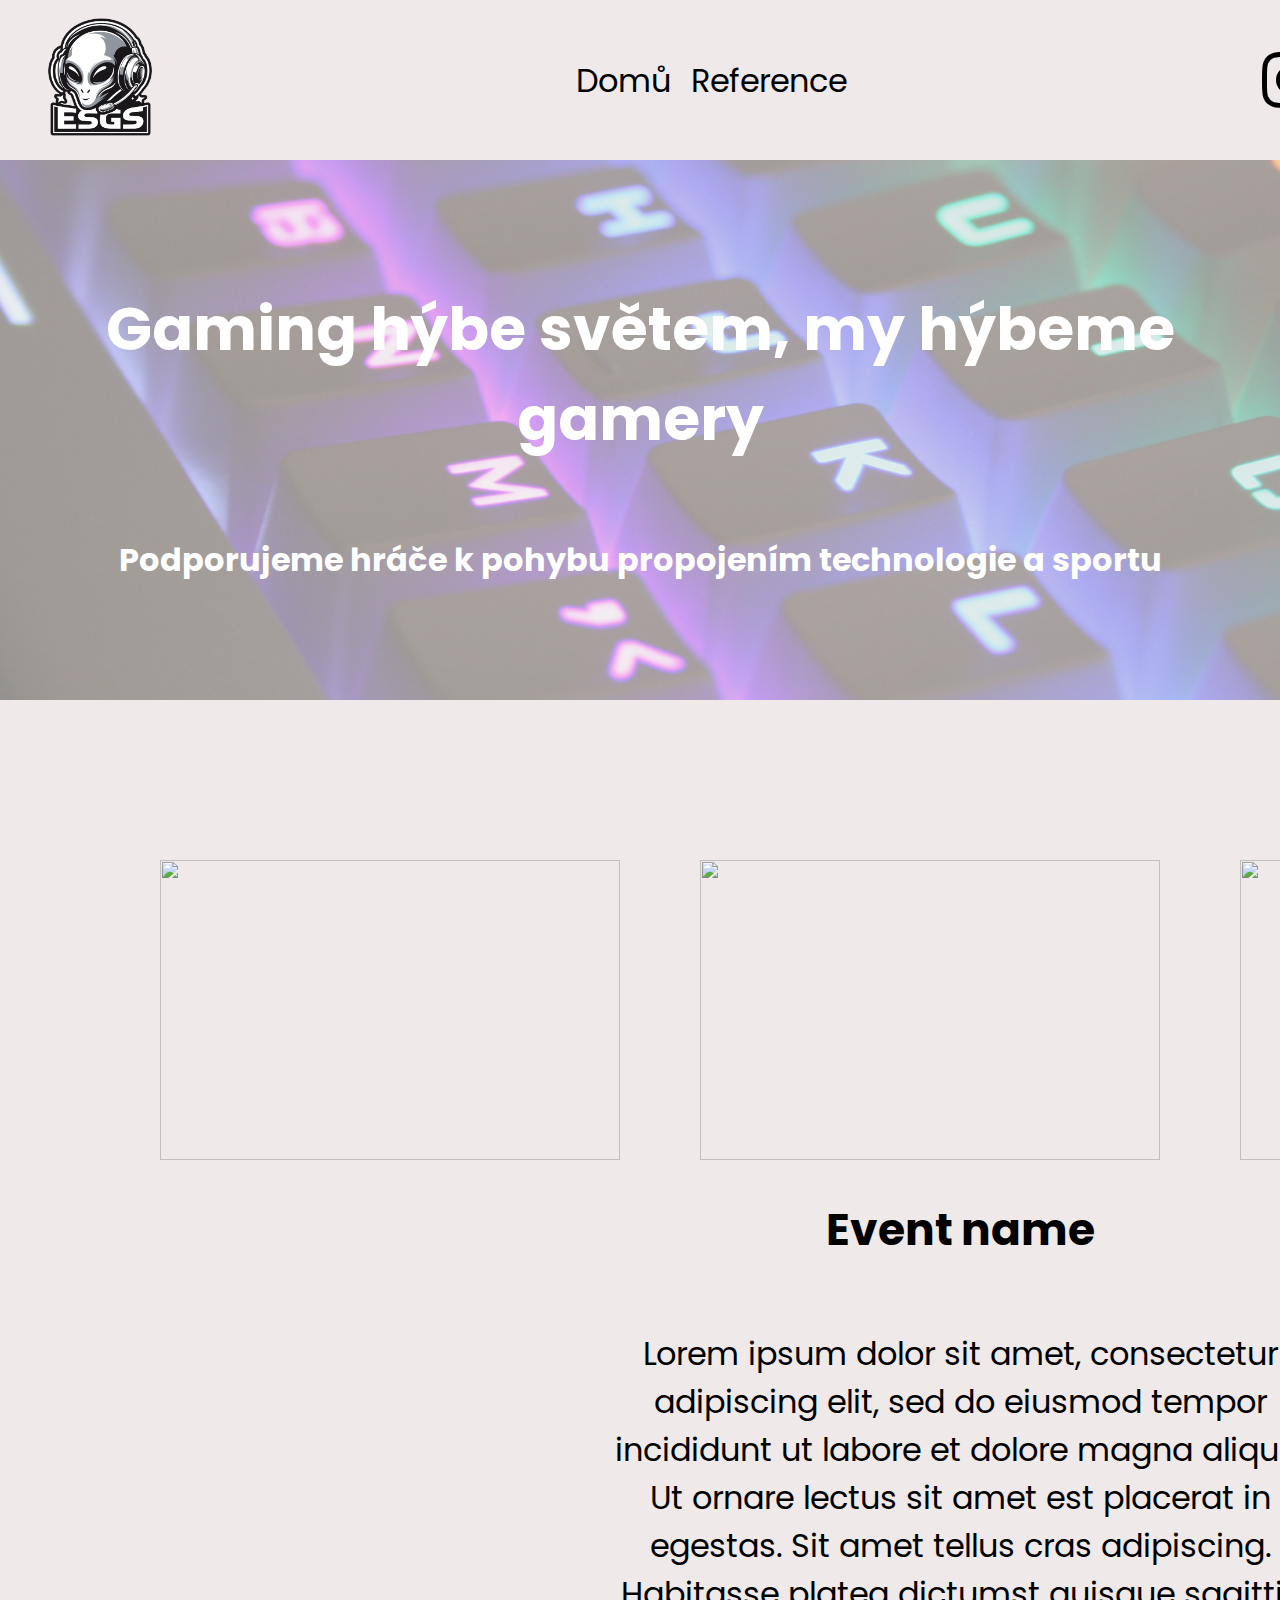
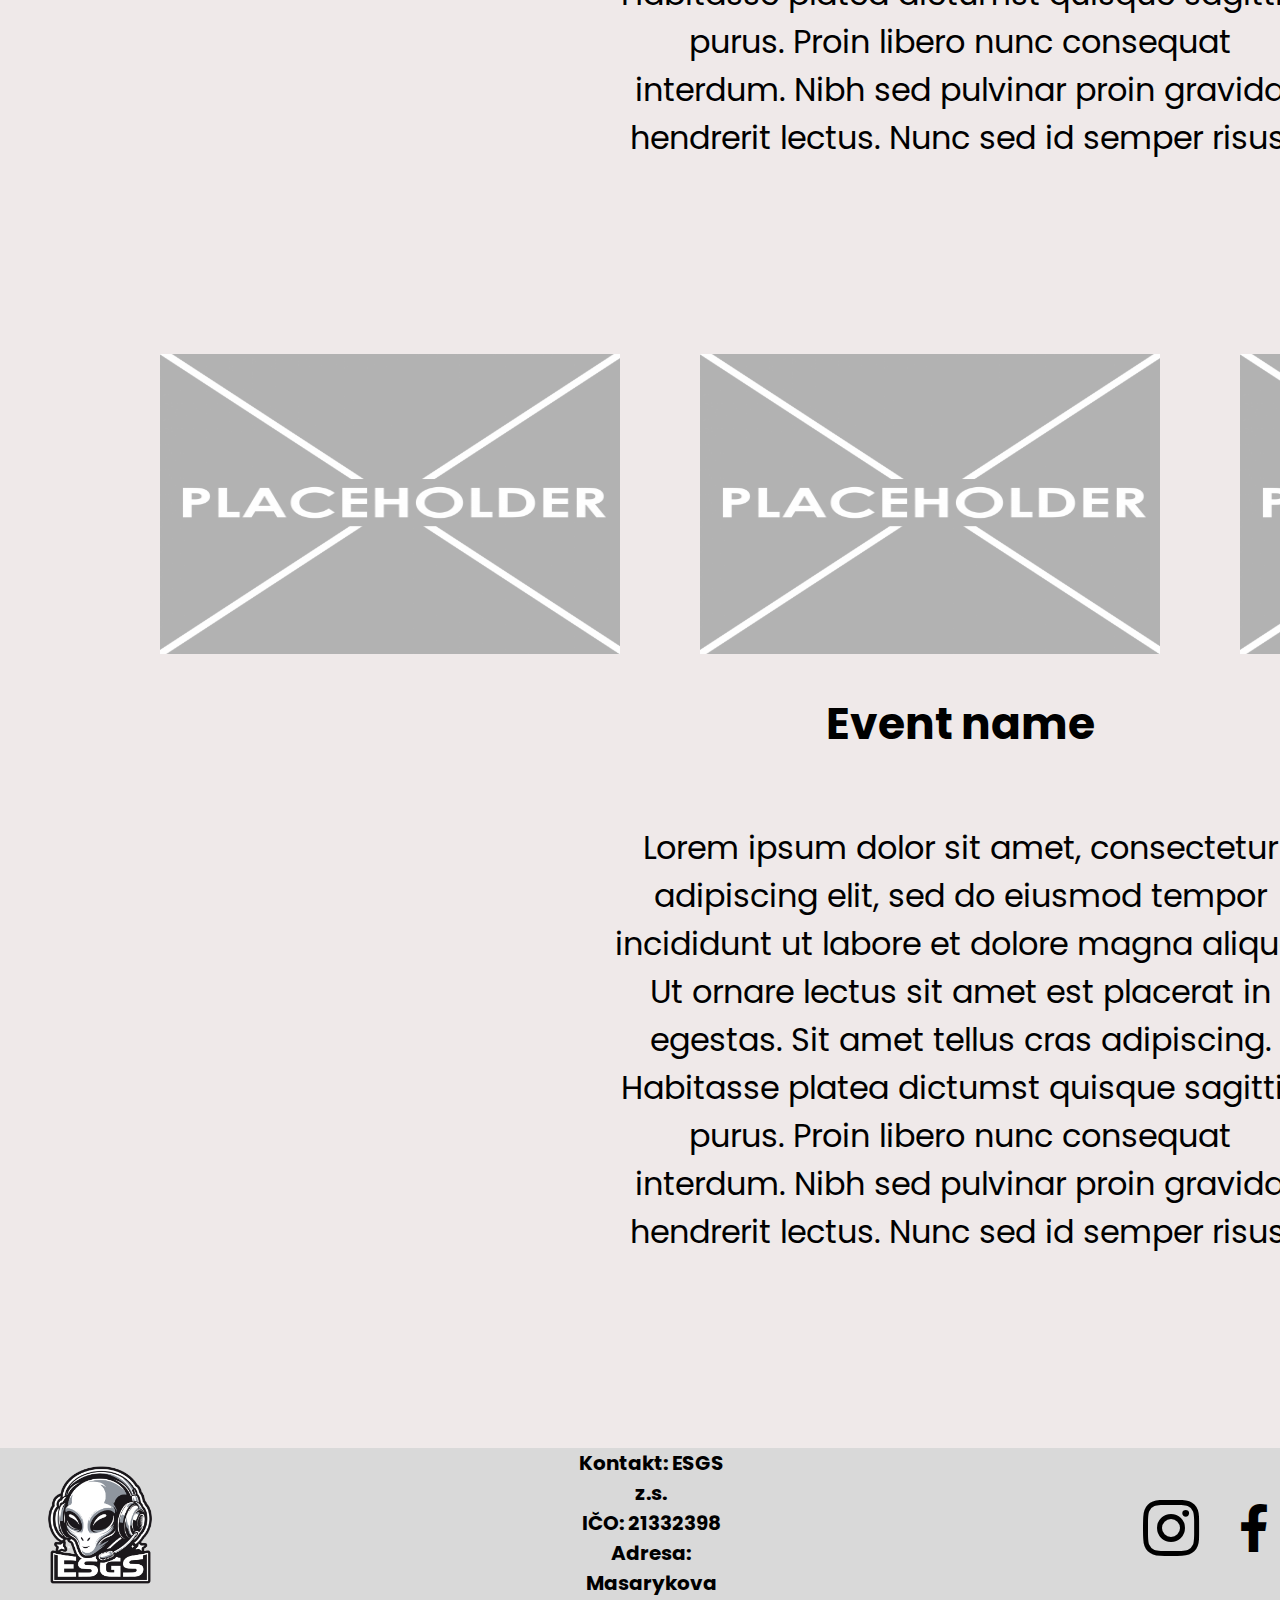
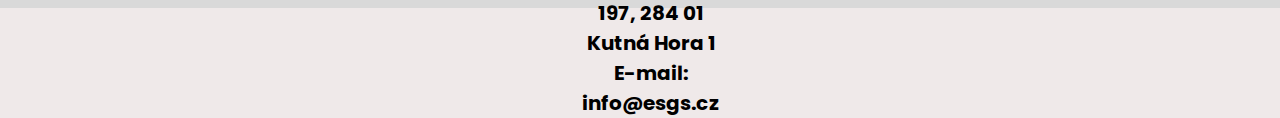
==== references/index.html @ 6ddd1c78 "fix: web" ====
<!DOCTYPE html>
<html lang="en">
  <head>
    <meta charset="UTF-8" />
    <meta name="viewport" content="width=device-width, initial-scale=1.0" />
    <link rel="stylesheet" href="../style.css" />
    <link
      rel="stylesheet"
      href="https://cdnjs.cloudflare.com/ajax/libs/font-awesome/5.15.3/css/all.min.css"
    />
    <title>ESGS</title>
  </head>
  <body>
    <header>
      <div class="flex-navbar">
        <a href="/"
          ><img src="../images/logo-ESGS.png" alt="ESGS logo" class="logo"
        /></a>
        <nav>
          <ul>
            <li>
              <a href="/"><p>Domů</p></a>
            </li>
            <li>
              <a href="/references"><p>Reference</p></a>
            </li>
          </ul>
        </nav>
        <div class="social-icons">
          <a href="https://www.instagram.com/esgs2024/" target="_blank">
            <i class="fab fa-instagram fa-4x"></i>
          </a>
          <a href="https://www.facebook.com/esgs.2024/" target="_blank">
            <i class="fab fa-facebook-f fa-3x"></i>
          </a>
        </div>
      </div>
      <div class="background-image">
        <h1>Gaming hýbe světem, my hýbeme gamery</h1>
        <p>Podporujeme hráče k pohybu propojením technologie a sportu</p>
      </div>
    </header>
    <main>
      <section class="references-sec">
        <div class="ref-images-bundle">
          <img src="./images/placeholder.png" alt="" class="references-image" />
          <img src="./images/placeholder.png" alt="" class="references-image" />
          <img src="./images/placeholder.png" alt="" class="references-image" />
        </div>
        <div class="ref-text">
          <h2 class="black">Event name</h2>
          <p class="black">
            Lorem ipsum dolor sit amet, consectetur adipiscing elit, sed do
            eiusmod tempor incididunt ut labore et dolore magna aliqua. Ut
            ornare lectus sit amet est placerat in egestas. Sit amet tellus cras
            adipiscing. Habitasse platea dictumst quisque sagittis purus. Proin
            libero nunc consequat interdum. Nibh sed pulvinar proin gravida
            hendrerit lectus. Nunc sed id semper risus.
          </p>
        </div>
      </section>
      <section class="references-sec">
        <div class="ref-images-bundle">
          <img src="../images/placeholder.png" alt="" class="references-image" />
          <img src="../images/placeholder.png" alt="" class="references-image" />
          <img src="../images/placeholder.png" alt="" class="references-image" />
        </div>
        <div class="ref-text">
          <h2 class="black">Event name</h2>
          <p class="black">
            Lorem ipsum dolor sit amet, consectetur adipiscing elit, sed do
            eiusmod tempor incididunt ut labore et dolore magna aliqua. Ut
            ornare lectus sit amet est placerat in egestas. Sit amet tellus cras
            adipiscing. Habitasse platea dictumst quisque sagittis purus. Proin
            libero nunc consequat interdum. Nibh sed pulvinar proin gravida
            hendrerit lectus. Nunc sed id semper risus.
          </p>
        </div>
      </section>
    </main>
    <footer>
      <div class="flex-navbar">
        <a href="index.html"
          ><img src="../images/logo-ESGS.png" alt="ESGS logo" class="logo"
        /></a>
        <div class="contacts">
          <h3>Kontakt: ESGS z.s.</h3>
          <h3>IČO: 21332398</h3>
          <h3>Adresa: Masarykova 197, 284 01 Kutná Hora 1</h3>
          <h3>E-mail: info@esgs.cz</h3>
        </div>
        <div class="social-icons">
          <a href="https://www.instagram.com/esgs2024/" target="_blank">
            <i class="fab fa-instagram fa-4x"></i>
          </a>
          <a href="https://www.facebook.com/esgs.2024/" target="_blank">
            <i class="fab fa-facebook-f fa-3x"></i>
          </a>
        </div>
      </div>
    </footer>
  </body>
</html>
---- style.css ----
@import url("https://fonts.googleapis.com/css2?family=Poppins:wght@400;500;600;700&display=swap");
/*
Colors:
blue:       #11367E
red:        #D7141A
white:      #FFFFFF
red2:       #D94343
grey:       #EFE9E9
dark-grey:  #D9D9D9
*/

body {
  width: 100%;
  margin: 0;
  padding: 0;
  font-family: "Poppins";
  background-color: #efe9e9;
  color: white;
}

.home-content {
  margin-top: 160px;
  margin-left: 160px;
  margin-right: 160px;
  display: flex;
  justify-content: space-between;
  align-items: center;
  text-align: center;
  height: 100%;
}

h1 {
  font-size: 60px;
  font-weight: bold;
}

h2 {
  font-size: 44px;
}

h3 {
  font-size: 20px;
  margin: 0;
  padding: 0;
  color: black;
}

p {
  font-size: 32px;
}

.background-image {
  background-image: url("./images/header-image.png");
  background-size: 1920px 540px;
  background-repeat: no-repeat;
  display: grid;
  align-items: center;
  text-align: center;
  grid-auto-rows: min-content;
  height: 540px;
}

.background-image h1 {
  padding-top: 84px;
}

.background-image p {
  font-weight: bold;
}

.home-image {
  width: 720px;
  height: 720px;
  border-radius: 20px;
}

.home-text {
  width: 720px;
  height: 720px;
  background-color: #11367e;
  border-radius: 20px;
}

.box-text {
  width: 470px;
}

footer {
  background-color: #d9d9d9;
  height: 160px;
  margin-top: 160px;
}

nav {
  display: flex;
  justify-content: center;
  height: 160px;
  width: 360px;
}

nav ul {
  list-style-type: none;
  margin: 0;
  padding: 0;
  display: flex;
  justify-content: center;
}

nav ul li {
  margin: 0 10px;
}

nav ul li a {
  color: black;
  text-align: center;
  padding: 14px 16px;
  text-decoration: none;
}

nav ul li a:hover {
  color: #d94343;
  text-decoration: underline;
}

.banner {
  margin-top: 160px;
  background-color: #d94343;
  width: 100%;
  height: 440px;
  display: grid;
  align-items: center;
  text-align: center;
  grid-auto-rows: min-content;
}

.banner p {
  padding: 0px 160px;
}

.logo {
  width: 120px;
  height: 130px;
}

.flex-navbar {
  display: flex;
  gap: 33%;
  align-items: center;
  height: 160px;
  width: 96%;
  margin-left: 40px;
}

.contacts {
  height: 160px;
  display: flex;
  flex-direction: column;
  align-items: center;
  text-align: center;
}

.social-icons {
  height: 160px;
  display: flex;
  align-items: center;
  gap: 40px;
}

.social-icons i {
  color: black;
}

.references-sec {
  width: 1600px;
  display: grid;
  margin-top: 160px;
  margin-left: 160px;
  margin-right: 160px;
}

.ref-images-bundle {
  display: flex;
  gap: 5%;
}

.references-image {
  width: 460px;
  height: 300px;
}

.black {
  color: black;
}

.ref-text {
  display: grid;
  justify-content: center;
}

.ref-text p {
  width: 700px;
  text-align: center;
}

.ref-text h2 {
  text-align: center;
}

.container {
  width: 1080px;
  margin-left: auto;
  margin-right: auto;
}
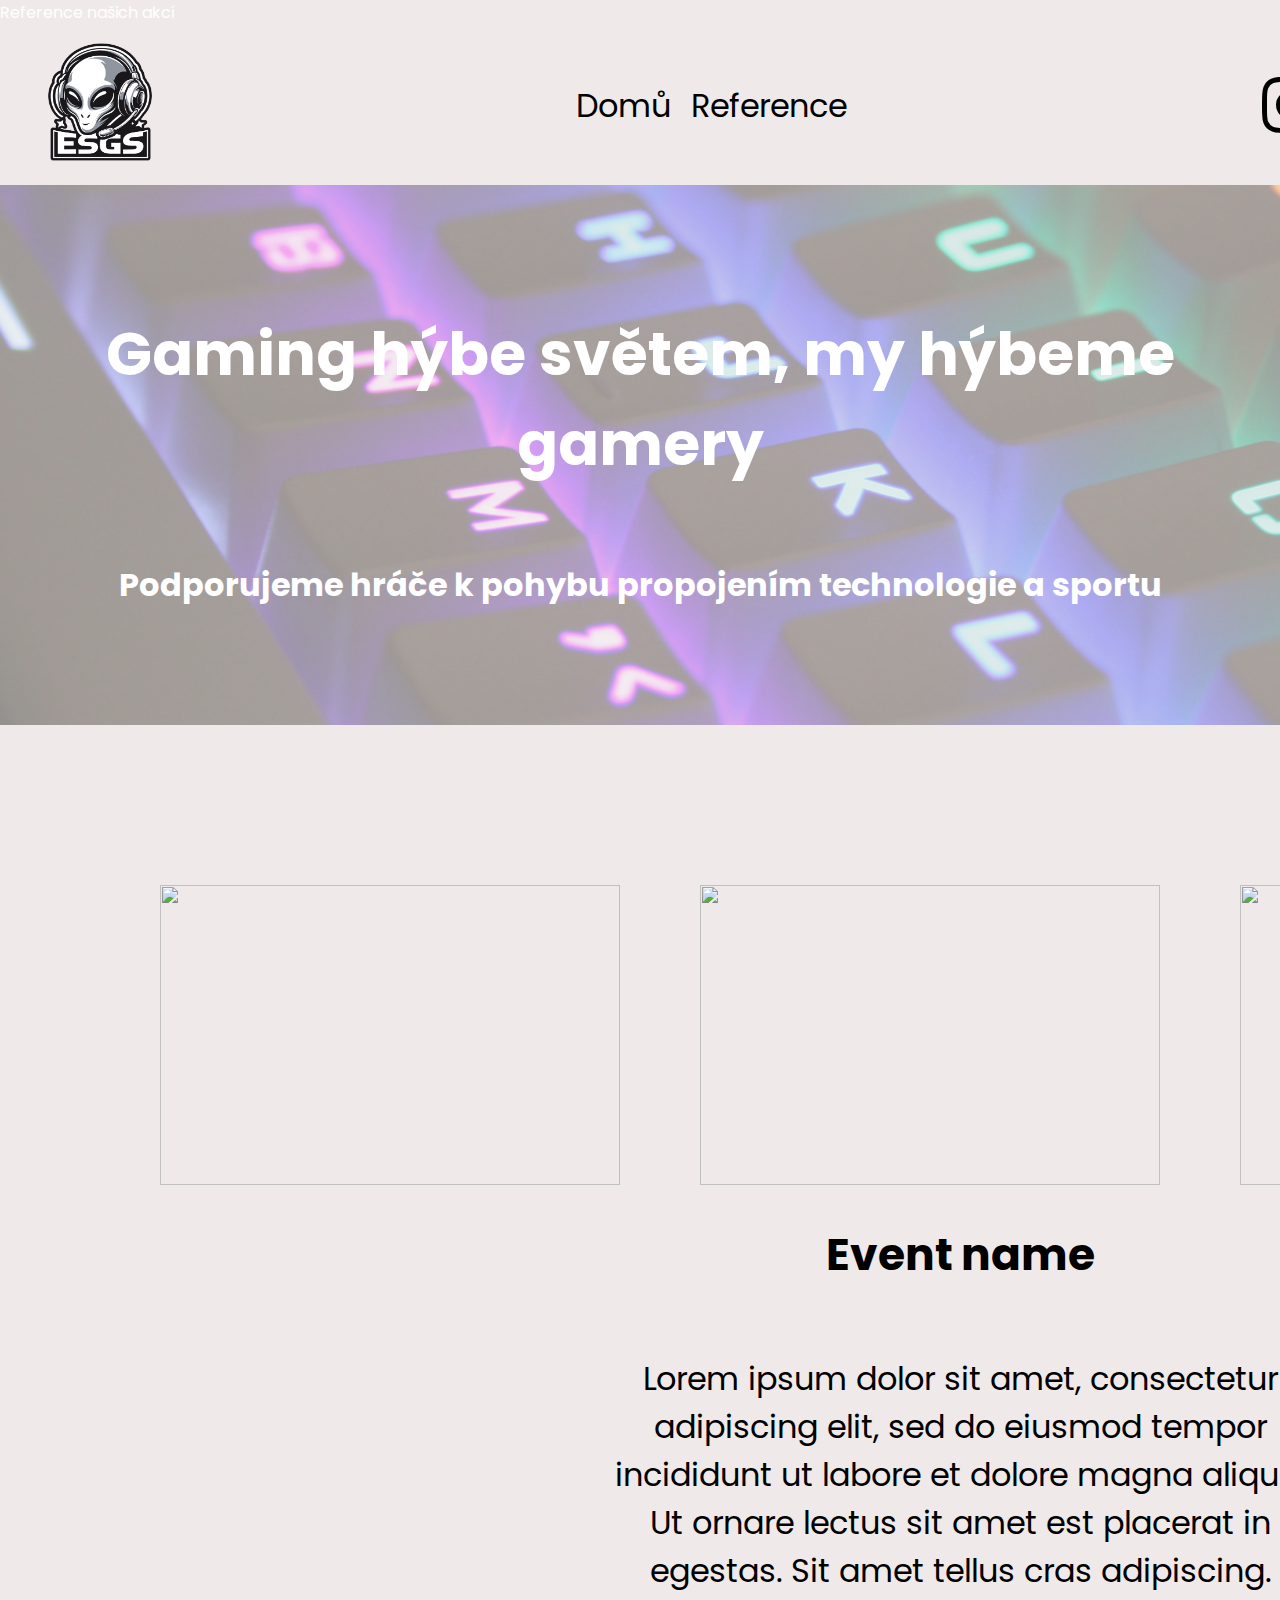
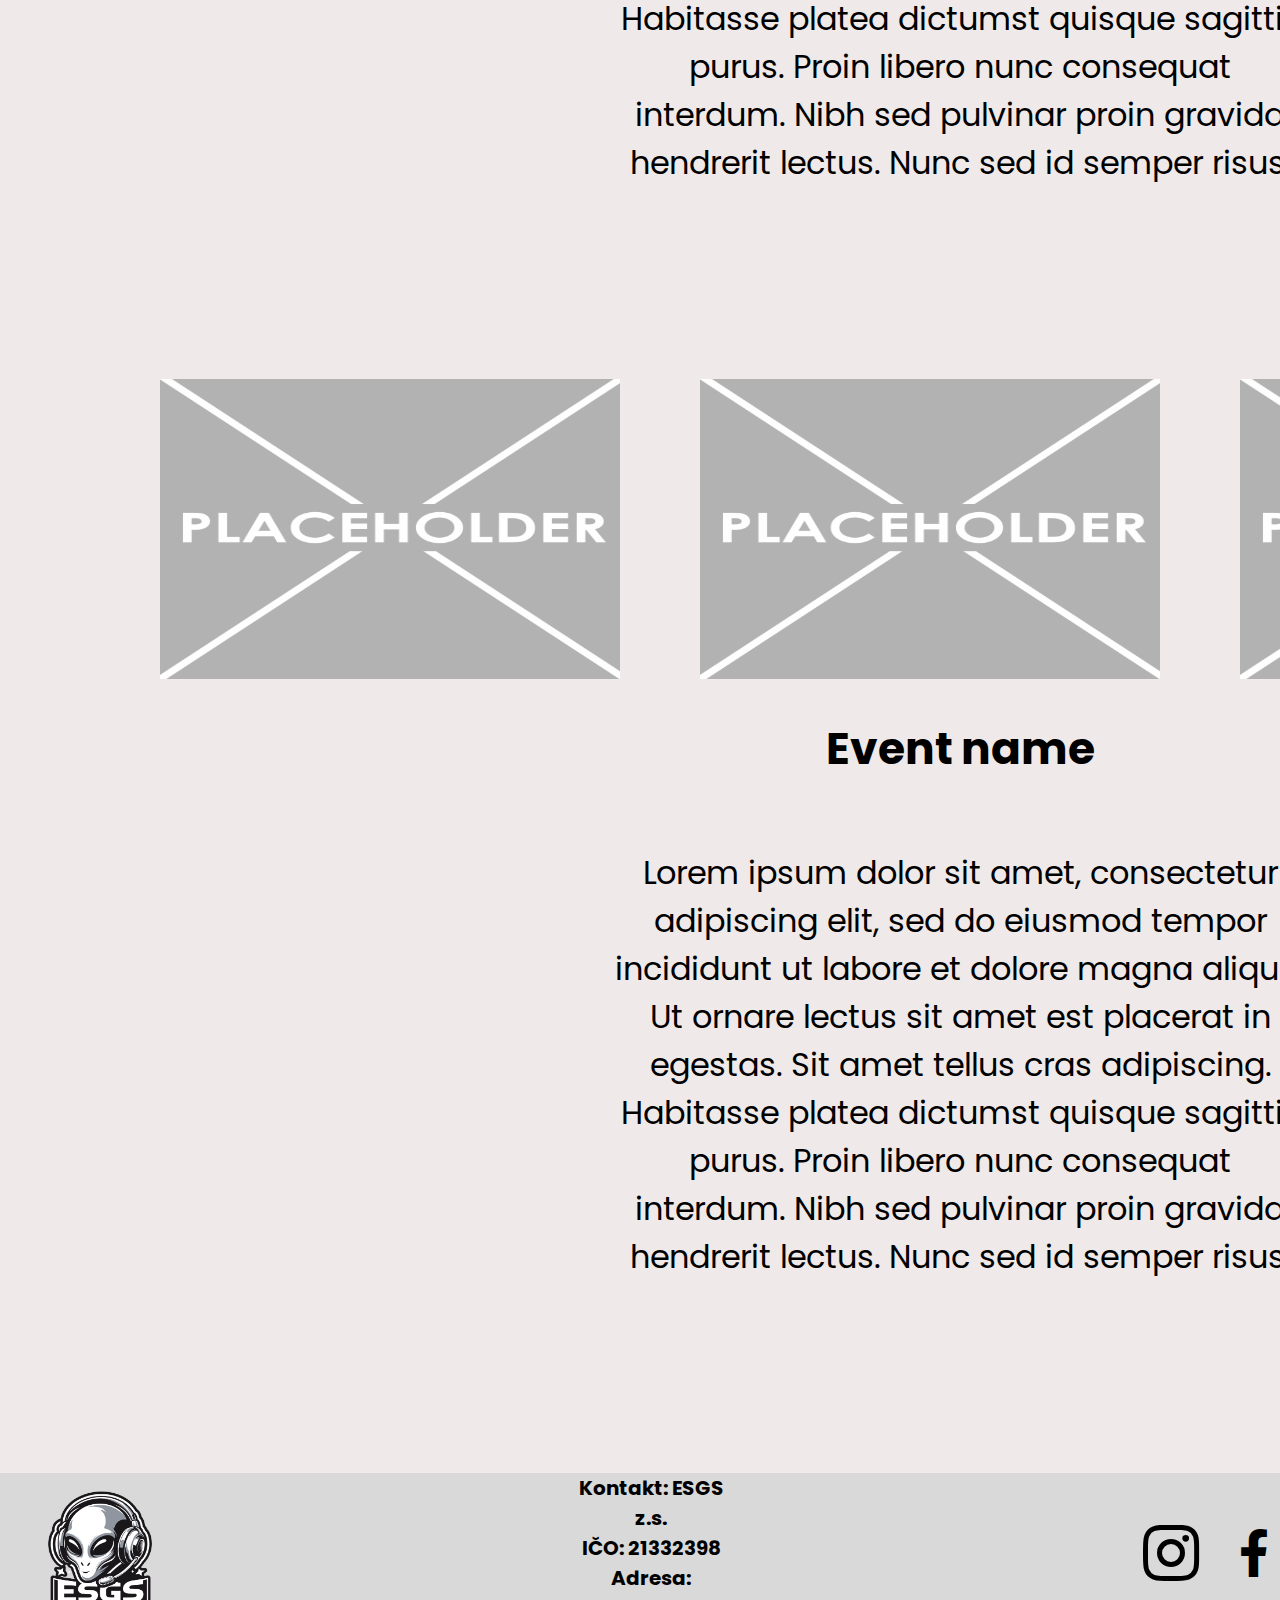
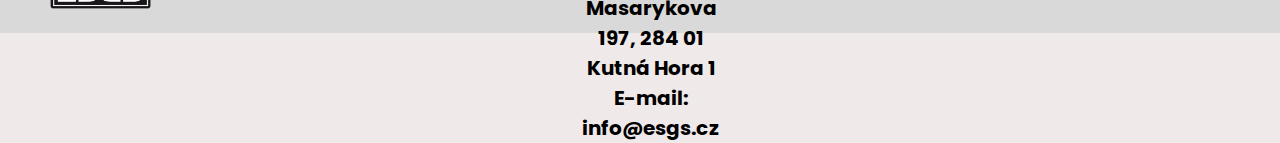
==== commit 2c60b46e: "fix" ====
--- a/references/index.html
+++ b/references/index.html
@@ -1,5 +1,5 @@
 <!DOCTYPE html>
-<html lang="en">
+<html lang="cs-CZ">
   <head>
     <meta charset="UTF-8" />
     <meta name="viewport" content="width=device-width, initial-scale=1.0" />
@@ -8,7 +8,8 @@
       rel="stylesheet"
       href="https://cdnjs.cloudflare.com/ajax/libs/font-awesome/5.15.3/css/all.min.css"
     />
-    <title>ESGS</title>
+    <title>ESGS - reference</title>
+    <description>Reference našich akcí</description>
   </head>
   <body>
     <header>
--- a/style.css
+++ b/style.css
@@ -13,7 +13,7 @@
   width: 100%;
   margin: 0;
   padding: 0;
-  font-family: "Poppins";
+  font-family: 'Poppins';
   background-color: #efe9e9;
   color: white;
 }
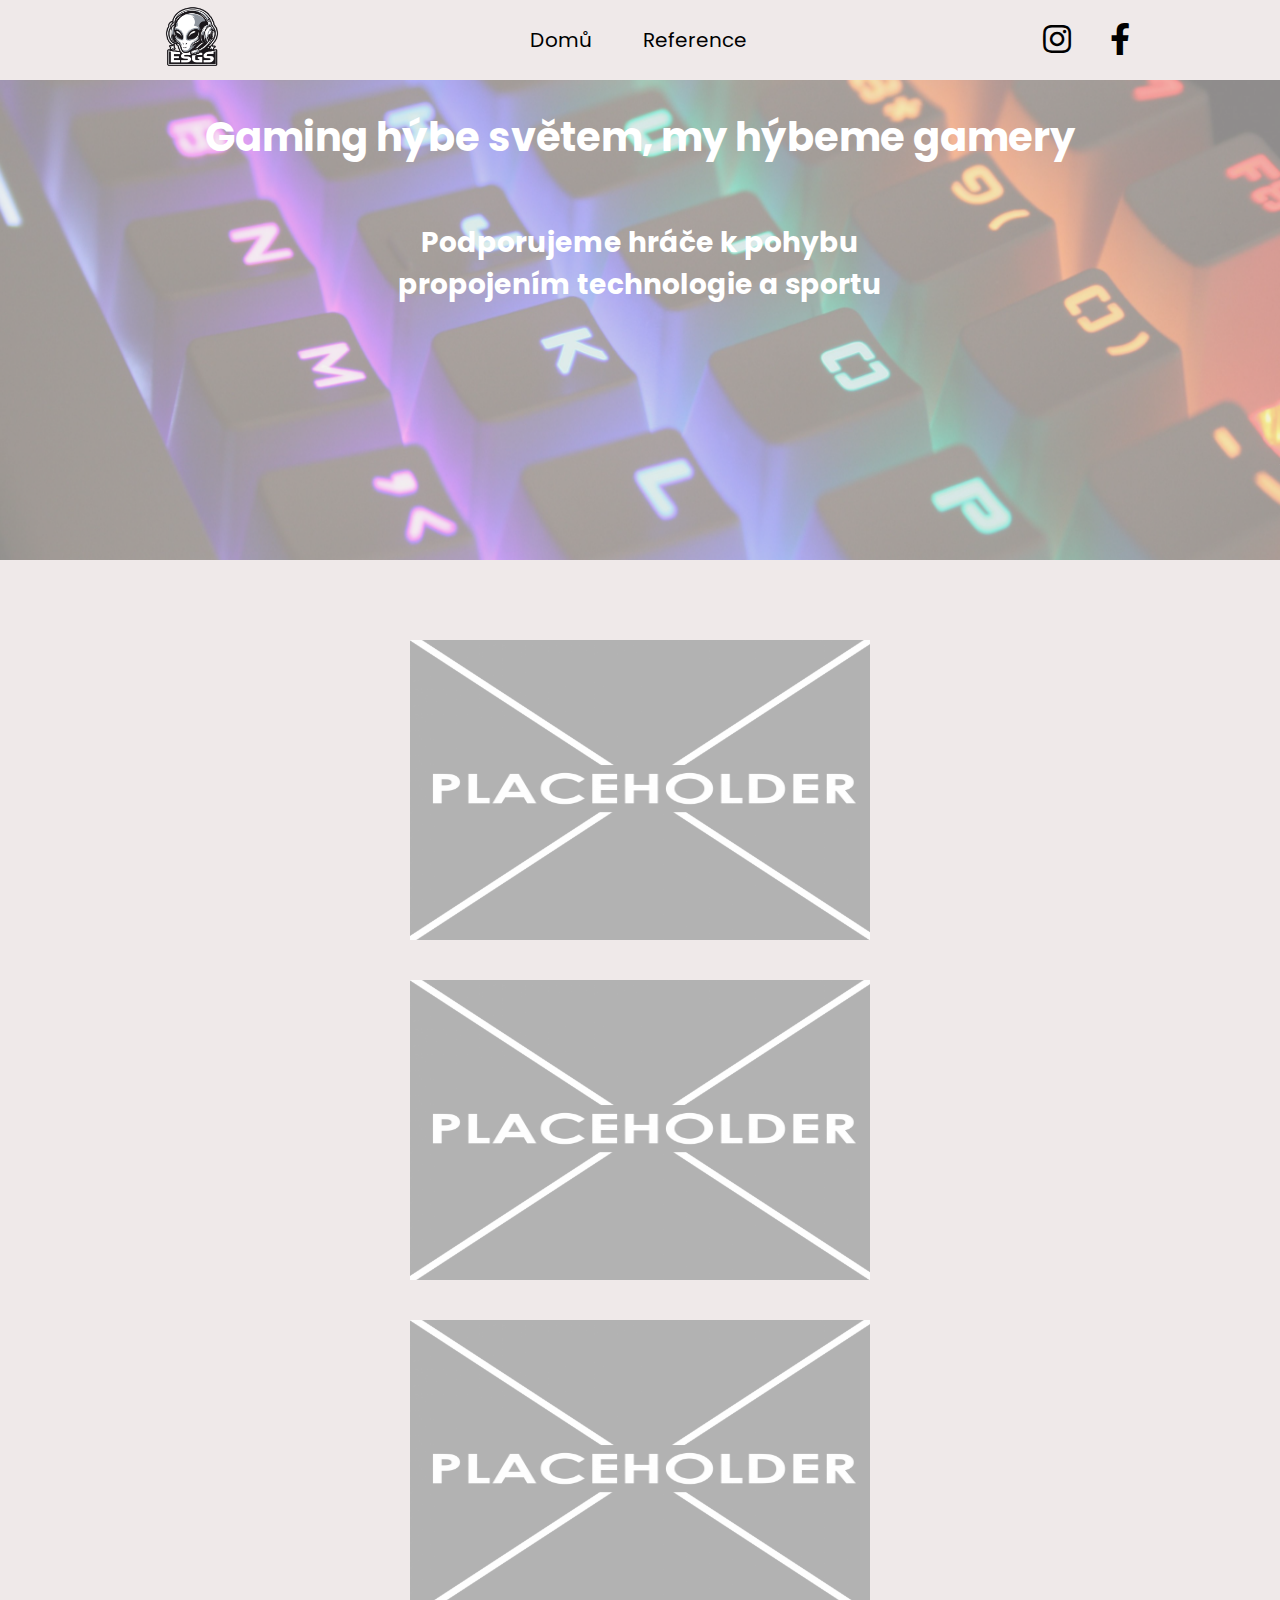
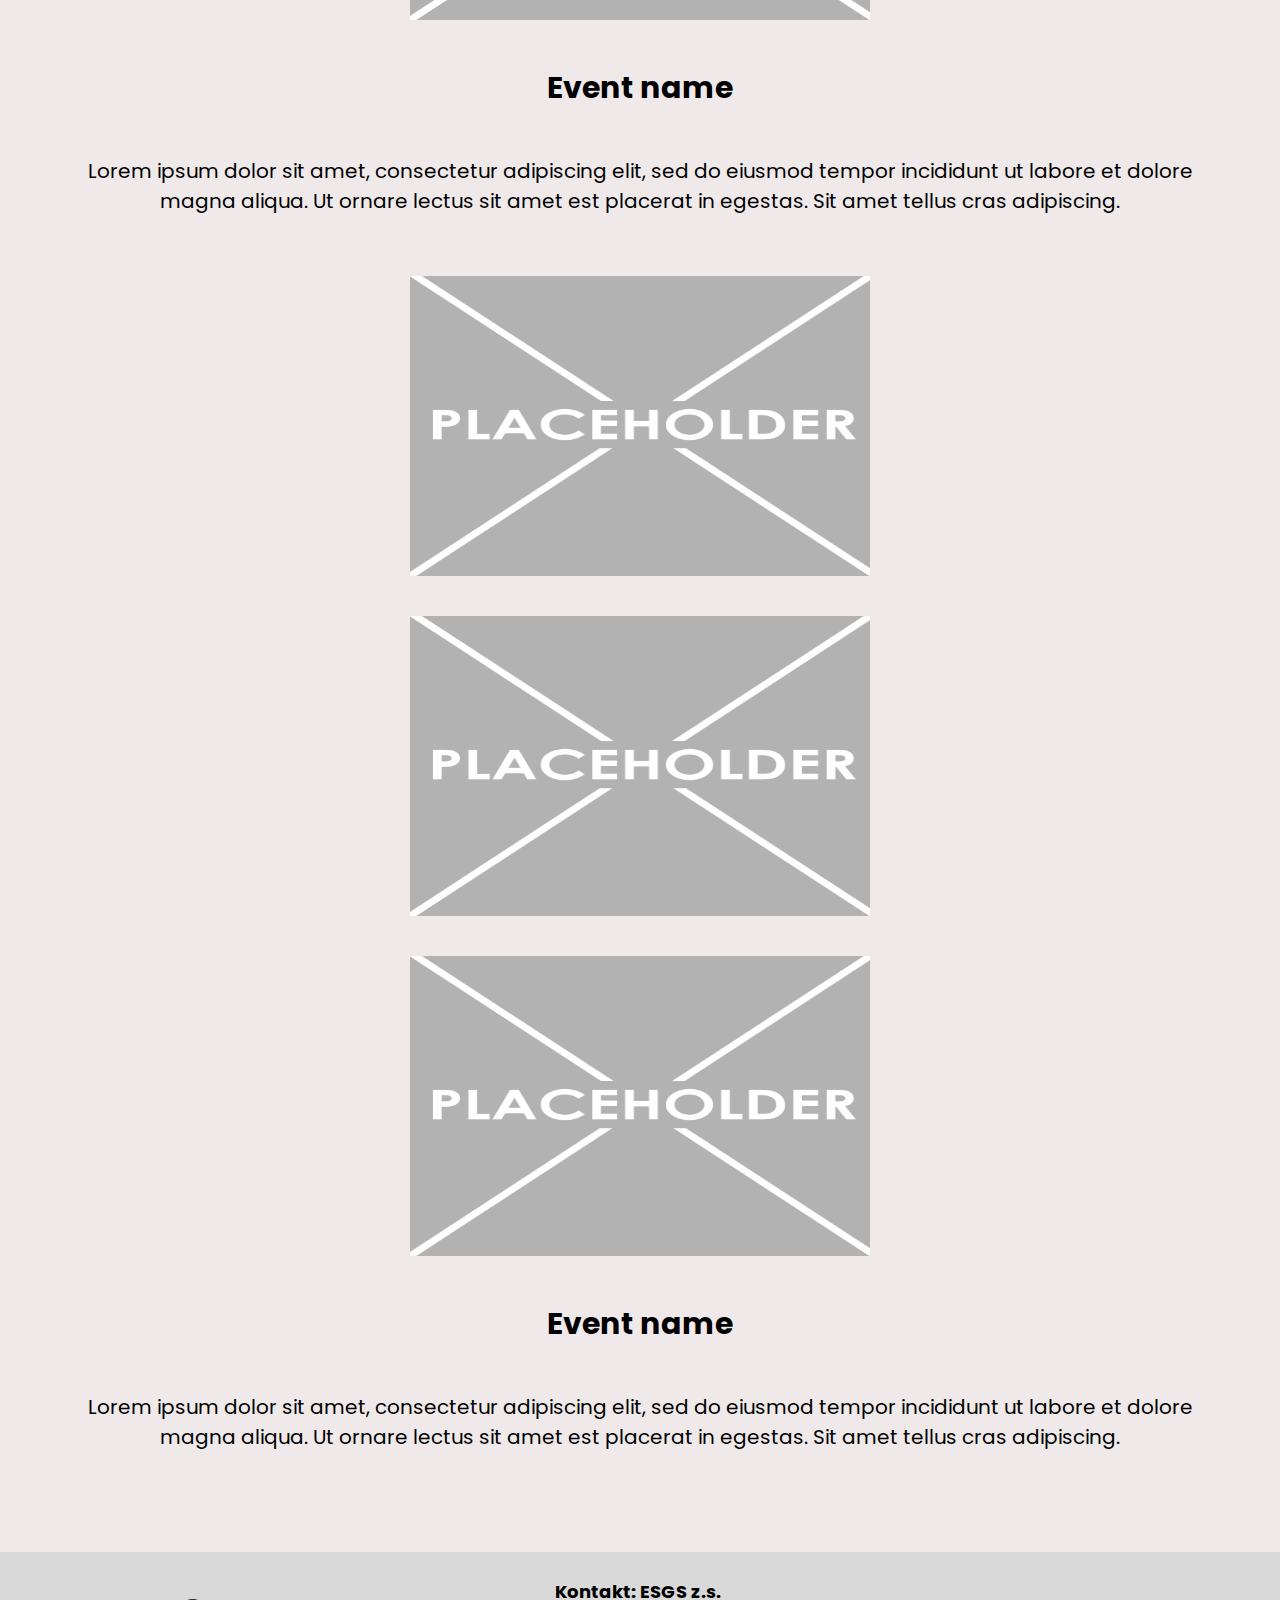
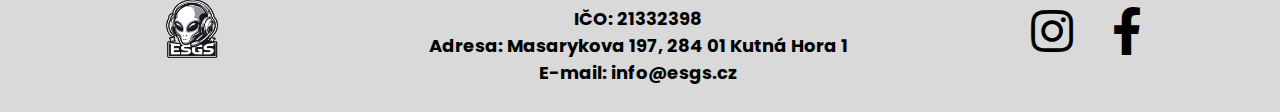
==== commit 7dcb337e: "done?" ====
--- a/references/index.html
+++ b/references/index.html
@@ -1,5 +1,5 @@
 <!DOCTYPE html>
-<html lang="cs-CZ">
+<html lang="en">
   <head>
     <meta charset="UTF-8" />
     <meta name="viewport" content="width=device-width, initial-scale=1.0" />
@@ -8,32 +8,33 @@
       rel="stylesheet"
       href="https://cdnjs.cloudflare.com/ajax/libs/font-awesome/5.15.3/css/all.min.css"
     />
-    <title>ESGS - reference</title>
-    <description>Reference našich akcí</description>
+    <title>ESGS</title>
   </head>
   <body>
     <header>
-      <div class="flex-navbar">
-        <a href="/"
-          ><img src="../images/logo-ESGS.png" alt="ESGS logo" class="logo"
-        /></a>
-        <nav>
-          <ul>
-            <li>
-              <a href="/"><p>Domů</p></a>
-            </li>
-            <li>
-              <a href="/references"><p>Reference</p></a>
-            </li>
-          </ul>
-        </nav>
-        <div class="social-icons">
-          <a href="https://www.instagram.com/esgs2024/" target="_blank">
-            <i class="fab fa-instagram fa-4x"></i>
+      <div class="header-navbar">
+        <div class="flex-navbar">
+          <a href="/">
+            <img src="../images/logo-ESGS.png" alt="ESGS logo" class="logo" />
           </a>
-          <a href="https://www.facebook.com/esgs.2024/" target="_blank">
-            <i class="fab fa-facebook-f fa-3x"></i>
-          </a>
+          <nav class="navbar-container">
+            <ul>
+              <li>
+                <a href="../">Domů</a>
+              </li>
+              <li>
+                <a href="/">Reference</a>
+              </li>
+            </ul>
+          </nav>
+          <div class="social-icons">
+            <a href="https://www.instagram.com/esgs2024/" target="_blank">
+              <i class="fab fa-instagram fa-2x"></i>
+            </a>
+            <a href="https://www.facebook.com/esgs.2024/" target="_blank">
+              <i class="fab fa-facebook-f fa-2x"></i>
+            </a>
+          </div>
         </div>
       </div>
       <div class="background-image">
@@ -44,9 +45,21 @@
     <main>
       <section class="references-sec">
         <div class="ref-images-bundle">
-          <img src="./images/placeholder.png" alt="" class="references-image" />
-          <img src="./images/placeholder.png" alt="" class="references-image" />
-          <img src="./images/placeholder.png" alt="" class="references-image" />
+          <img
+            src="../images/placeholder.png"
+            alt=""
+            class="references-image"
+          />
+          <img
+            src="../images/placeholder.png"
+            alt=""
+            class="references-image"
+          />
+          <img
+            src="../images/placeholder.png"
+            alt=""
+            class="references-image"
+          />
         </div>
         <div class="ref-text">
           <h2 class="black">Event name</h2>
@@ -54,17 +67,27 @@
             Lorem ipsum dolor sit amet, consectetur adipiscing elit, sed do
             eiusmod tempor incididunt ut labore et dolore magna aliqua. Ut
             ornare lectus sit amet est placerat in egestas. Sit amet tellus cras
-            adipiscing. Habitasse platea dictumst quisque sagittis purus. Proin
-            libero nunc consequat interdum. Nibh sed pulvinar proin gravida
-            hendrerit lectus. Nunc sed id semper risus.
+            adipiscing.
           </p>
         </div>
       </section>
       <section class="references-sec">
         <div class="ref-images-bundle">
-          <img src="../images/placeholder.png" alt="" class="references-image" />
-          <img src="../images/placeholder.png" alt="" class="references-image" />
-          <img src="../images/placeholder.png" alt="" class="references-image" />
+          <img
+            src="../images/placeholder.png"
+            alt=""
+            class="references-image"
+          />
+          <img
+            src="../images/placeholder.png"
+            alt=""
+            class="references-image"
+          />
+          <img
+            src="../images/placeholder.png"
+            alt=""
+            class="references-image"
+          />
         </div>
         <div class="ref-text">
           <h2 class="black">Event name</h2>
@@ -72,27 +95,25 @@
             Lorem ipsum dolor sit amet, consectetur adipiscing elit, sed do
             eiusmod tempor incididunt ut labore et dolore magna aliqua. Ut
             ornare lectus sit amet est placerat in egestas. Sit amet tellus cras
-            adipiscing. Habitasse platea dictumst quisque sagittis purus. Proin
-            libero nunc consequat interdum. Nibh sed pulvinar proin gravida
-            hendrerit lectus. Nunc sed id semper risus.
+            adipiscing.
           </p>
         </div>
       </section>
     </main>
     <footer>
       <div class="flex-navbar">
-        <a href="index.html"
-          ><img src="../images/logo-ESGS.png" alt="ESGS logo" class="logo"
-        /></a>
-        <div class="contacts">
+        <a href="/">
+          <img src="../images/logo-ESGS.png" alt="ESGS logo" class="logo" />
+        </a>
+        <div class="navbar-container conntacts">
           <h3>Kontakt: ESGS z.s.</h3>
           <h3>IČO: 21332398</h3>
           <h3>Adresa: Masarykova 197, 284 01 Kutná Hora 1</h3>
-          <h3>E-mail: info@esgs.cz</h3>
+          <a href="mailto:info@esgs.cz"><h3>E-mail: info@esgs.cz</h3></a>
         </div>
         <div class="social-icons">
           <a href="https://www.instagram.com/esgs2024/" target="_blank">
-            <i class="fab fa-instagram fa-4x"></i>
+            <i class="fab fa-instagram fa-3x"></i>
           </a>
           <a href="https://www.facebook.com/esgs.2024/" target="_blank">
             <i class="fab fa-facebook-f fa-3x"></i>
--- a/style.css
+++ b/style.css
@@ -9,86 +9,106 @@
 dark-grey:  #D9D9D9
 */
 
+a {
+  text-decoration: none;
+}
+
 body {
   width: 100%;
   margin: 0;
   padding: 0;
-  font-family: 'Poppins';
+  font-family: "Poppins";
   background-color: #efe9e9;
   color: white;
 }
 
 .home-content {
-  margin-top: 160px;
-  margin-left: 160px;
-  margin-right: 160px;
-  display: flex;
-  justify-content: space-between;
-  align-items: center;
-  text-align: center;
-  height: 100%;
+  width: 80%;
+  display: flex;
+  gap: 160px;
+  align-items: center;
+  width: 84%;
+  margin-top: 120px;
+  justify-content: center;
+}
+
+.home-container {
+  background-color: #11367e;
+  width: 480px;
+  height: 480px;
+  border-radius: 20px;
+  text-align: center;
+  display: flex;
+  flex-direction: column;
+  align-items: center;
+}
+
+.home-text {
+  margin-top: 10%;
+  width: 75%;
+  margin-bottom: 0;
+}
+
+.home-image {
+  width: 480px;
+  height: 480px;
+  border-radius: 20px;
+}
+
+main {
+  width: 100%;
+  display: flex;
+  flex-direction: column;
+  align-items: center;
 }
 
 h1 {
   font-size: 60px;
   font-weight: bold;
+  width: 1000px;
 }
 
 h2 {
-  font-size: 44px;
+  font-size: 36px;
 }
 
 h3 {
-  font-size: 20px;
+  font-size: 18px;
   margin: 0;
   padding: 0;
   color: black;
 }
 
 p {
-  font-size: 32px;
+  font-size: 20px;
 }
 
 .background-image {
   background-image: url("./images/header-image.png");
-  background-size: 1920px 540px;
+  background-size: 100% 480px;
   background-repeat: no-repeat;
-  display: grid;
-  align-items: center;
-  text-align: center;
-  grid-auto-rows: min-content;
-  height: 540px;
-}
-
-.background-image h1 {
-  padding-top: 84px;
+  display: flex;
+  flex-direction: column;
+  align-items: center;
+  text-align: center;
+  height: 480px;
+}
+
+.background-image p {
+  width: 600px;
+  font-size: 28px;
 }
 
 .background-image p {
   font-weight: bold;
-}
-
-.home-image {
-  width: 720px;
-  height: 720px;
-  border-radius: 20px;
-}
-
-.home-text {
-  width: 720px;
-  height: 720px;
-  background-color: #11367e;
-  border-radius: 20px;
-}
-
-.box-text {
-  width: 470px;
 }
 
 footer {
   background-color: #d9d9d9;
   height: 160px;
-  margin-top: 160px;
+  margin-top: 120px;
+  display: flex;
+  align-items: center;
 }
 
 nav {
@@ -115,6 +135,7 @@
   text-align: center;
   padding: 14px 16px;
   text-decoration: none;
+  font-size: 20px;
 }
 
 nav ul li a:hover {
@@ -123,47 +144,63 @@
 }
 
 .banner {
-  margin-top: 160px;
+  margin-top: 120px;
   background-color: #d94343;
   width: 100%;
-  height: 440px;
-  display: grid;
-  align-items: center;
-  text-align: center;
-  grid-auto-rows: min-content;
-}
-
-.banner p {
-  padding: 0px 160px;
+  height: 380px;
+  display: flex;
+  flex-direction: column;
+  align-items: center;
+  justify-content: center;
+}
+
+.banner-text {
+  width: 1000px;
+  margin: 0 auto;
+  text-align: center;
+  margin-bottom: 40px;
 }
 
 .logo {
-  width: 120px;
-  height: 130px;
+  width: 60px;
+  height: 65px;
+}
+
+.header-navbar {
+  display: flex;
+  justify-content: center;
+  align-items: center;
+  height: 80px;
 }
 
 .flex-navbar {
-  display: flex;
-  gap: 33%;
-  align-items: center;
-  height: 160px;
-  width: 96%;
-  margin-left: 40px;
-}
-
-.contacts {
-  height: 160px;
-  display: flex;
-  flex-direction: column;
-  align-items: center;
-  text-align: center;
+  width: 100%;
+  display: flex;
+  justify-content: center;
+  align-items: center;
+  text-align: center;
+  gap: 13%;
+}
+
+.navbar-container {
+  width: 500px;
+  align-items: center;
+  text-align: center;
+  justify-content: center;
+}
+
+.conntacts {
+  display: flex;
+  flex-direction: column;
+  align-items: center;
 }
 
 .social-icons {
-  height: 160px;
-  display: flex;
-  align-items: center;
-  gap: 40px;
+  width: 5%;
+  display: flex;
+  justify-content: center;
+  align-items: center;
+  gap: 60%;
 }
 
 .social-icons i {
@@ -171,15 +208,16 @@
 }
 
 .references-sec {
-  width: 1600px;
-  display: grid;
-  margin-top: 160px;
-  margin-left: 160px;
-  margin-right: 160px;
+  width: 84%;
+  display: flex;
+  flex-direction: column;
+  align-items: center;
+  margin-top: 80px;
 }
 
 .ref-images-bundle {
   display: flex;
+  justify-self: center;
   gap: 5%;
 }
 
@@ -193,8 +231,11 @@
 }
 
 .ref-text {
-  display: grid;
-  justify-content: center;
+  display: flex;
+  flex-direction: column;
+  align-items: center;
+  margin-top: 20px;
+  margin-bottom: -40px;
 }
 
 .ref-text p {
@@ -206,8 +247,125 @@
   text-align: center;
 }
 
-.container {
-  width: 1080px;
-  margin-left: auto;
-  margin-right: auto;
-}+@media screen and (max-width: 1400px) {
+  .home-content {
+    flex-direction: column;
+    gap: 60px;
+    width: 90%;
+    margin-top: 60px;
+  }
+
+  h1 {
+    font-size: 40px;
+    width: 80%;
+  }
+
+  h2 {
+    font-size: 30px;
+  }
+
+  p {
+    font-size: 20px;
+  }
+
+  .banner-text {
+    width: 80%;
+  }
+
+  .references-sec {
+    width: 90%;
+    margin-left: 5%;
+    margin-right: 5%;
+  }
+
+  .ref-text p {
+    width: 100%;
+  }
+
+  .ref-images-bundle {
+    flex-direction: column;
+    gap: 40px;
+  }
+}
+
+@media screen and (max-width: 600px) {
+  h1 {
+    font-size: 30px;
+    margin-top: 8%;
+  }
+
+  h2 {
+    font-size: 24px;
+  }
+
+  h3 {
+    font-size: 16px;
+  }
+
+  p {
+    font-size: 18px;
+  }
+
+  .nav ul li a {
+    font-size: 16px;
+  }
+
+  .flex-navbar {
+    gap: 9%;
+  }
+
+  .navbar-container {
+    width: 50%;
+  }
+
+  .social-icons {
+    gap: 75%;
+  }
+
+  .home-container {
+    width: 400px;
+    height: 400px;
+  }
+
+  .background-image {
+    background-size: 100% 320px;
+    height: 320px;
+  }
+
+  .background-image p {
+    font-size: 20px;
+    margin-top: 8%;
+  }
+
+  .social-icons {
+    display: flex;
+    flex-direction: column;
+    gap: 10px;
+  }
+
+  .header-navbar .social-icons {
+    visibility: hidden;
+  }
+
+  .references-sec {
+    margin-top: 40px;
+  }
+
+  .ref-images-bundle {
+    flex-direction: column;
+    gap: 40px;
+  }
+
+  .references-image {
+    width: 306px;
+    height: 200px;
+  }
+
+  footer {
+    margin-top: 40px;
+  }
+
+  .ref-text {
+    width: 300px;
+  }
+}
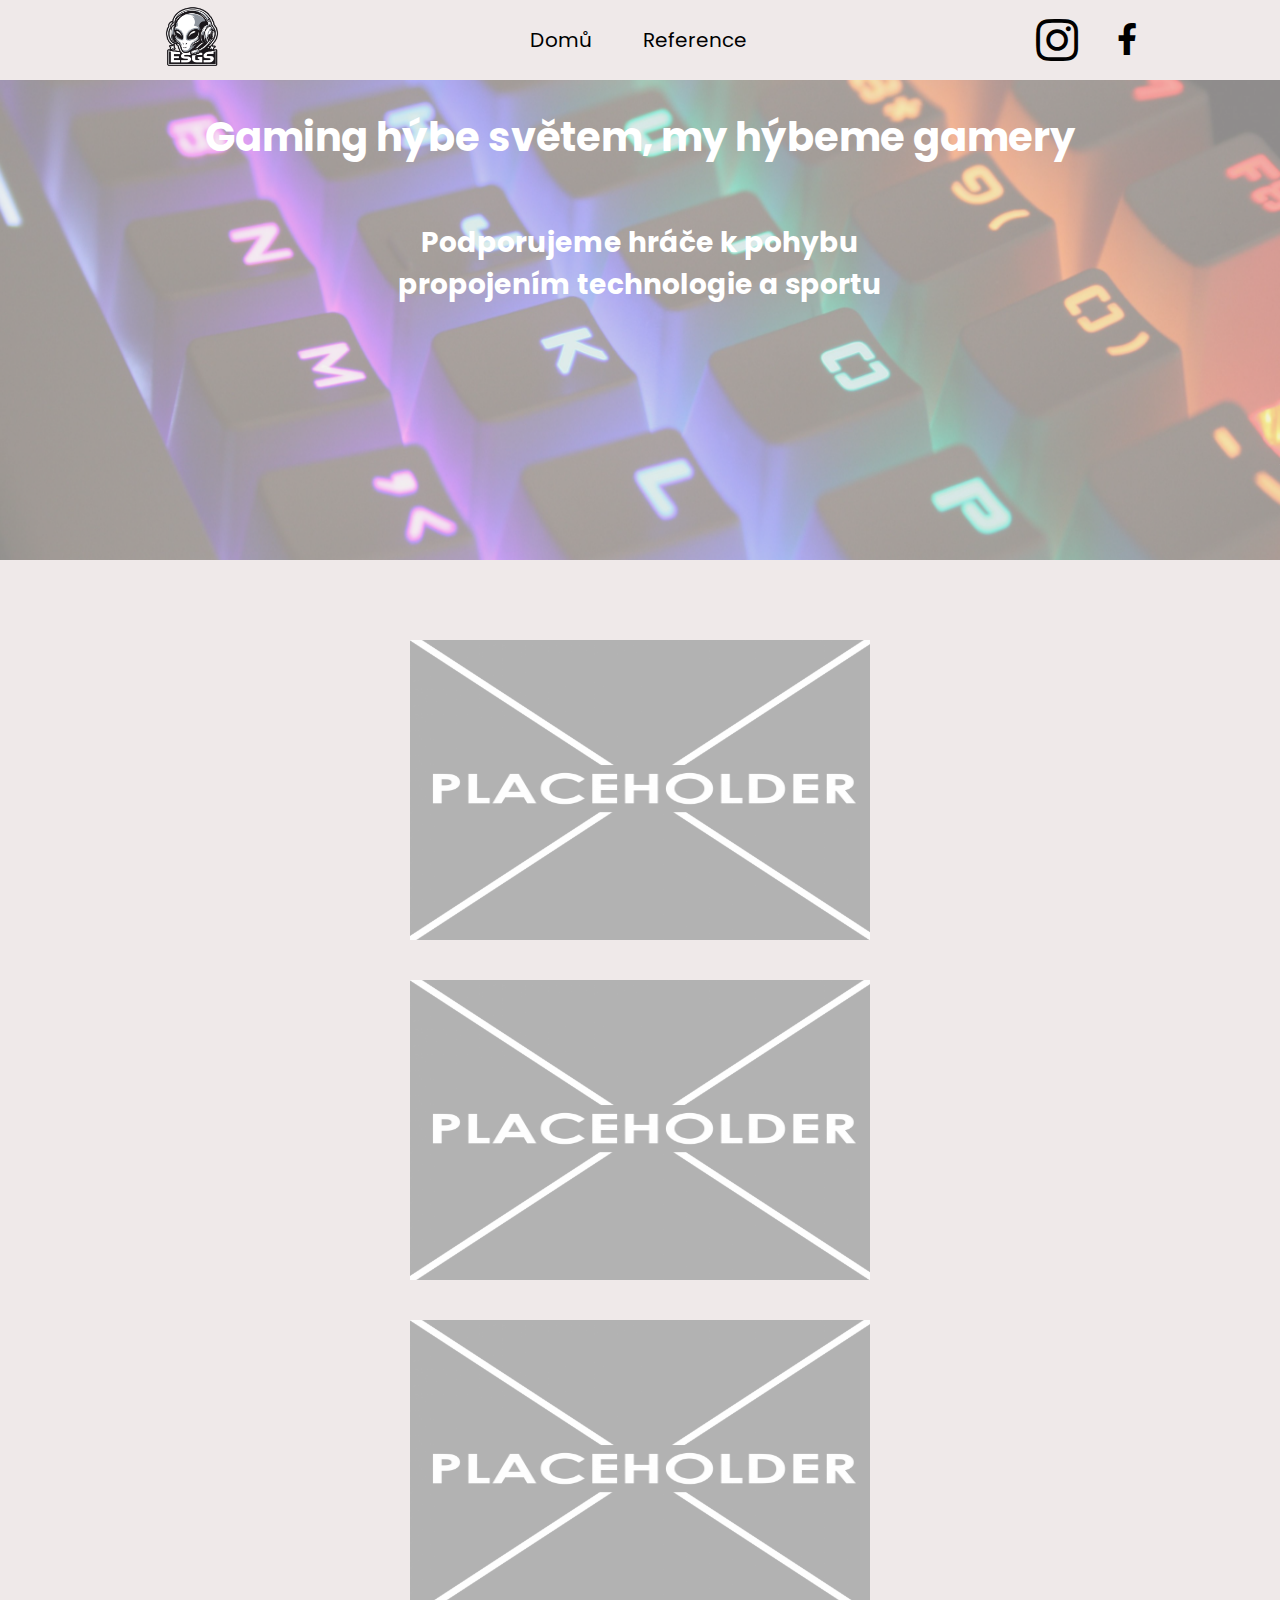
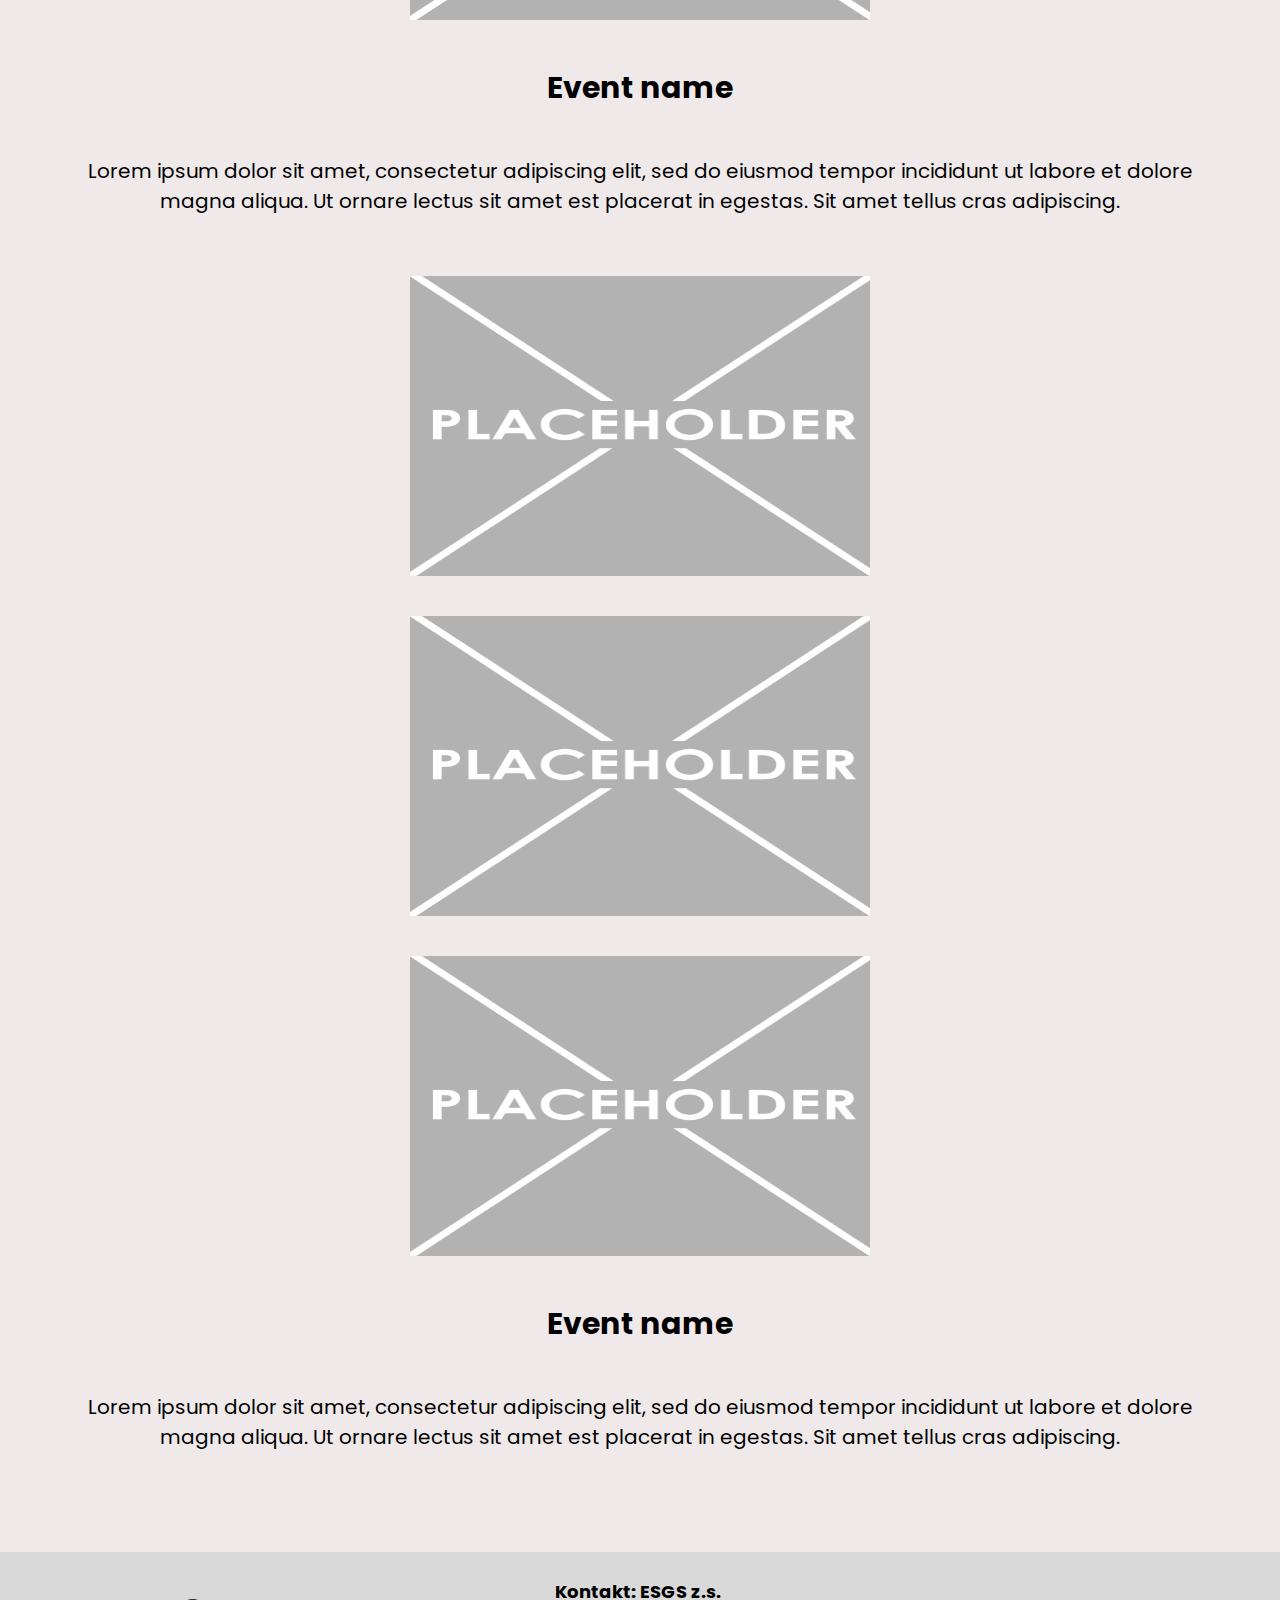
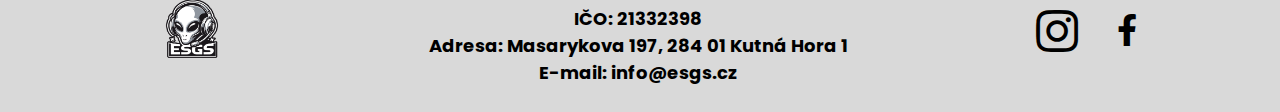
==== commit eef6dbde: "feat: fixed a tags, changed footer mailto, fixed icon sizes, Gsport, added favicon" ====
--- a/references/index.html
+++ b/references/index.html
@@ -3,11 +3,12 @@
   <head>
     <meta charset="UTF-8" />
     <meta name="viewport" content="width=device-width, initial-scale=1.0" />
-    <link rel="stylesheet" href="../style.css" />
+    <link rel="stylesheet" href="/style.css" />
     <link
       rel="stylesheet"
       href="https://cdnjs.cloudflare.com/ajax/libs/font-awesome/5.15.3/css/all.min.css"
     />
+    <link rel="icon" href="/images/logo-ESGS.png" />
     <title>ESGS</title>
   </head>
   <body>
@@ -15,21 +16,21 @@
       <div class="header-navbar">
         <div class="flex-navbar">
           <a href="/">
-            <img src="../images/logo-ESGS.png" alt="ESGS logo" class="logo" />
+            <img src="/images/logo-ESGS.png" alt="ESGS logo" class="logo" />
           </a>
           <nav class="navbar-container">
             <ul>
               <li>
-                <a href="../">Domů</a>
+                <a href="/">Domů</a>
               </li>
               <li>
-                <a href="/">Reference</a>
+                <a href="/references/">Reference</a>
               </li>
             </ul>
           </nav>
           <div class="social-icons">
             <a href="https://www.instagram.com/esgs2024/" target="_blank">
-              <i class="fab fa-instagram fa-2x"></i>
+              <i class="fab fa-instagram fa-3x"></i>
             </a>
             <a href="https://www.facebook.com/esgs.2024/" target="_blank">
               <i class="fab fa-facebook-f fa-2x"></i>
@@ -45,21 +46,9 @@
     <main>
       <section class="references-sec">
         <div class="ref-images-bundle">
-          <img
-            src="../images/placeholder.png"
-            alt=""
-            class="references-image"
-          />
-          <img
-            src="../images/placeholder.png"
-            alt=""
-            class="references-image"
-          />
-          <img
-            src="../images/placeholder.png"
-            alt=""
-            class="references-image"
-          />
+          <img src="/images/placeholder.png" alt="" class="references-image" />
+          <img src="/images/placeholder.png" alt="" class="references-image" />
+          <img src="/images/placeholder.png" alt="" class="references-image" />
         </div>
         <div class="ref-text">
           <h2 class="black">Event name</h2>
@@ -73,21 +62,9 @@
       </section>
       <section class="references-sec">
         <div class="ref-images-bundle">
-          <img
-            src="../images/placeholder.png"
-            alt=""
-            class="references-image"
-          />
-          <img
-            src="../images/placeholder.png"
-            alt=""
-            class="references-image"
-          />
-          <img
-            src="../images/placeholder.png"
-            alt=""
-            class="references-image"
-          />
+          <img src="/images/placeholder.png" alt="" class="references-image" />
+          <img src="/images/placeholder.png" alt="" class="references-image" />
+          <img src="/images/placeholder.png" alt="" class="references-image" />
         </div>
         <div class="ref-text">
           <h2 class="black">Event name</h2>
@@ -103,20 +80,22 @@
     <footer>
       <div class="flex-navbar">
         <a href="/">
-          <img src="../images/logo-ESGS.png" alt="ESGS logo" class="logo" />
+          <img src="/images/logo-ESGS.png" alt="ESGS logo" class="logo" />
         </a>
         <div class="navbar-container conntacts">
           <h3>Kontakt: ESGS z.s.</h3>
           <h3>IČO: 21332398</h3>
           <h3>Adresa: Masarykova 197, 284 01 Kutná Hora 1</h3>
-          <a href="mailto:info@esgs.cz"><h3>E-mail: info@esgs.cz</h3></a>
+          <h3>
+            E-mail: <a class="black" href="mailto:info@esgs.cz">info@esgs.cz</a>
+          </h3>
         </div>
         <div class="social-icons">
           <a href="https://www.instagram.com/esgs2024/" target="_blank">
             <i class="fab fa-instagram fa-3x"></i>
           </a>
           <a href="https://www.facebook.com/esgs.2024/" target="_blank">
-            <i class="fab fa-facebook-f fa-3x"></i>
+            <i class="fab fa-facebook-f fa-2x"></i>
           </a>
         </div>
       </div>
